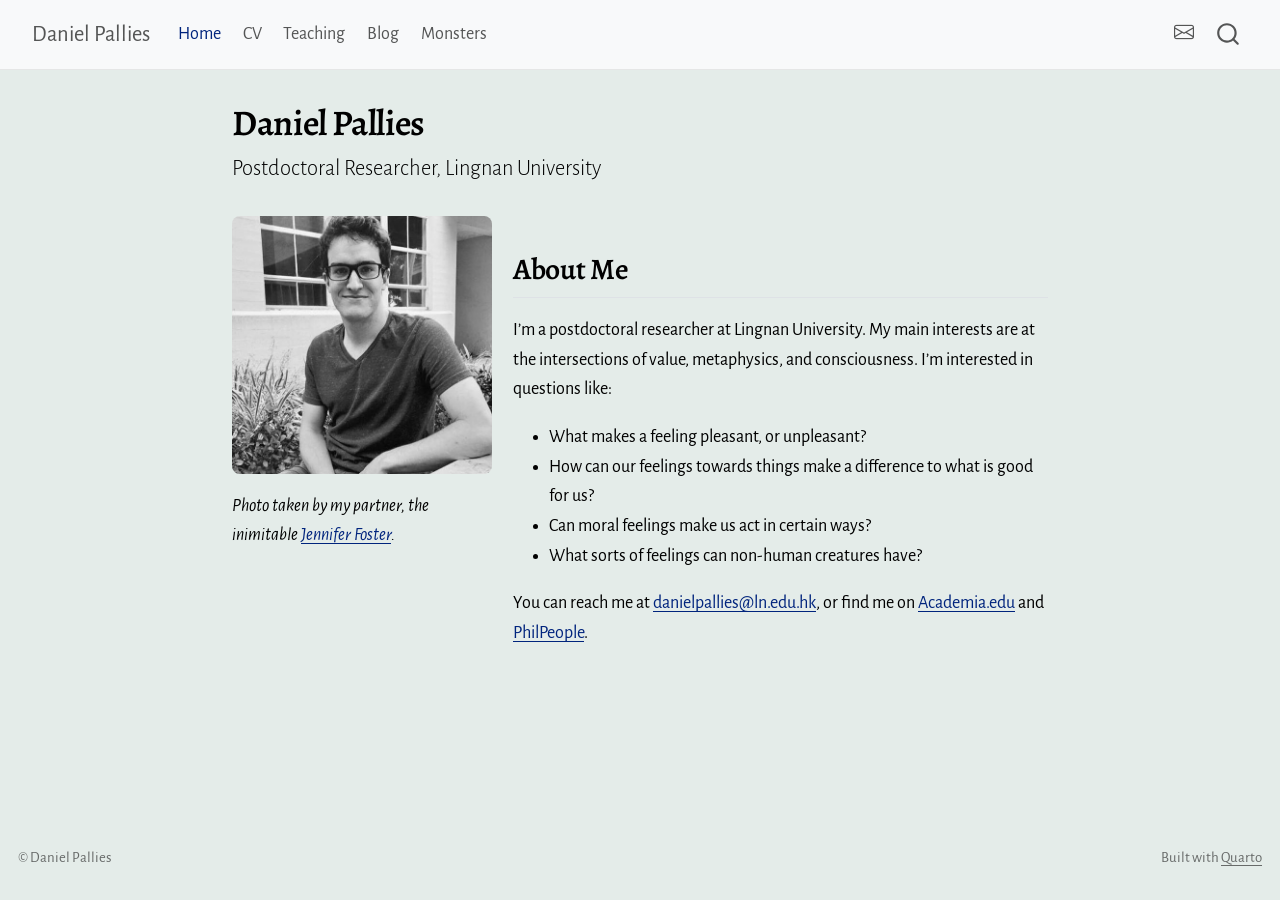
==== index.html @ b2ca537a "Built site for gh-pages" ====
<!DOCTYPE html>
<html xmlns="http://www.w3.org/1999/xhtml" lang="en" xml:lang="en"><head>

<meta charset="utf-8">
<meta name="generator" content="quarto-1.9.38">

<meta name="viewport" content="width=device-width, initial-scale=1.0, user-scalable=yes">


<title>Daniel Pallies</title>
<style>
/* Default styles provided by pandoc.
** See https://pandoc.org/MANUAL.html#variables-for-html for config info.
*/
code{white-space: pre-wrap;}
span.smallcaps{font-variant: small-caps;}
div.columns{display: flex; gap: min(4vw, 1.5em);}
div.column{flex: auto; overflow-x: auto;}
div.hanging-indent{margin-left: 1.5em; text-indent: -1.5em;}
ul.task-list{list-style: none;}
ul.task-list li input[type="checkbox"] {
  width: 0.8em;
  margin: 0 0.8em 0.2em -1em; /* quarto-specific, see https://github.com/quarto-dev/quarto-cli/issues/4556 */ 
  vertical-align: middle;
}
</style>


<script src="site_libs/quarto-nav/quarto-nav.js"></script>
<script src="site_libs/quarto-nav/headroom.min.js"></script>
<script src="site_libs/clipboard/clipboard.min.js"></script>
<script src="site_libs/quarto-search/autocomplete.umd.js"></script>
<script src="site_libs/quarto-search/fuse.min.js"></script>
<script src="site_libs/quarto-search/quarto-search.js"></script>
<meta name="quarto:offset" content="./">
<script src="site_libs/quarto-html/quarto.js" type="module"></script>
<script src="site_libs/quarto-html/tabsets/tabsets.js" type="module"></script>
<script src="site_libs/quarto-html/popper.min.js"></script>
<script src="site_libs/quarto-html/tippy.umd.min.js"></script>
<script src="site_libs/quarto-html/anchor.min.js"></script>
<link href="site_libs/quarto-html/tippy.css" rel="stylesheet">
<link href="site_libs/quarto-html/quarto-syntax-highlighting-15634bcf2e68342d4ad2dfa704d543f6.css" rel="stylesheet" id="quarto-text-highlighting-styles">
<script src="site_libs/bootstrap/bootstrap.min.js"></script>
<link href="site_libs/bootstrap/bootstrap-icons.css" rel="stylesheet">
<link href="site_libs/bootstrap/bootstrap-2fff420187256bed33c6b22c7787db05.min.css" rel="stylesheet" append-hash="true" id="quarto-bootstrap" data-mode="light">
<script id="quarto-search-options" type="application/json">{
  "location": "navbar",
  "copy-button": false,
  "collapse-after": 3,
  "panel-placement": "end",
  "type": "overlay",
  "limit": 50,
  "keyboard-shortcut": [
    "f",
    "/",
    "s"
  ],
  "show-item-context": false,
  "language": {
    "search-no-results-text": "No results",
    "search-matching-documents-text": "matching documents",
    "search-copy-link-title": "Copy link to search",
    "search-hide-matches-text": "Hide additional matches",
    "search-more-match-text": "more match in this document",
    "search-more-matches-text": "more matches in this document",
    "search-clear-button-title": "Clear",
    "search-text-placeholder": "",
    "search-detached-cancel-button-title": "Cancel",
    "search-submit-button-title": "Submit",
    "search-label": "Search"
  }
}</script>


</head>

<body class="nav-fixed fullcontent quarto-light">

<div id="quarto-search-results"></div>
  <header id="quarto-header" class="headroom fixed-top">
    <nav class="navbar navbar-expand-lg " data-bs-theme="dark">
      <div class="navbar-container container-fluid">
      <div class="navbar-brand-container mx-auto">
    <a class="navbar-brand" href="./index.html">
    <span class="navbar-title">Daniel Pallies</span>
    </a>
  </div>
            <div id="quarto-search" class="" title="Search"></div>
          <button class="navbar-toggler" type="button" data-bs-toggle="collapse" data-bs-target="#navbarCollapse" aria-controls="navbarCollapse" role="menu" aria-expanded="false" aria-label="Toggle navigation" onclick="if (window.quartoToggleHeadroom) { window.quartoToggleHeadroom(); }">
  <span class="navbar-toggler-icon"></span>
</button>
          <div class="collapse navbar-collapse" id="navbarCollapse">
            <ul class="navbar-nav navbar-nav-scroll me-auto">
  <li class="nav-item">
    <a class="nav-link active" href="./index.html" aria-current="page"> 
<span class="menu-text">Home</span></a>
  </li>  
  <li class="nav-item">
    <a class="nav-link" href="./cv.html"> 
<span class="menu-text">CV</span></a>
  </li>  
  <li class="nav-item">
    <a class="nav-link" href="./teaching.html"> 
<span class="menu-text">Teaching</span></a>
  </li>  
  <li class="nav-item">
    <a class="nav-link" href="./blog/index.html"> 
<span class="menu-text">Blog</span></a>
  </li>  
  <li class="nav-item">
    <a class="nav-link" href="./monsters.html"> 
<span class="menu-text">Monsters</span></a>
  </li>  
</ul>
            <ul class="navbar-nav navbar-nav-scroll ms-auto">
  <li class="nav-item compact">
    <a class="nav-link" href="mailto:danielpallies@ln.edu.hk"> <i class="bi bi-envelope" role="img" aria-label="Email">
</i> 
<span class="menu-text"></span></a>
  </li>  
</ul>
          </div> <!-- /navcollapse -->
            <div class="quarto-navbar-tools">
</div>
      </div> <!-- /container-fluid -->
    </nav>
</header>
<!-- content -->
<div id="quarto-content" class="quarto-container page-columns page-rows-contents page-layout-article page-navbar">
<!-- sidebar -->
<!-- margin-sidebar -->
    
<!-- main -->
<main class="content" id="quarto-document-content">

<header id="title-block-header" class="quarto-title-block default">
<div class="quarto-title">
<h1 class="title">Daniel Pallies</h1>
<p class="subtitle lead">Postdoctoral Researcher, Lingnan University</p>
</div>



<div class="quarto-title-meta">

    
  
    
  </div>
  


</header>


<div class="grid">
<div class="g-col-12 g-col-md-4">
<!-- Replace assets/profile.jpg with your photo, then delete this comment. -->
<p><img src="assets/profile.jpg" class="profile-photo img-fluid" alt="Daniel Pallies"></p>
<p><em>Photo taken by my partner, the inimitable <a href="http://fosterphilosophy.com">Jennifer Foster</a>.</em></p>
</div>
<section id="about-me" class="level2 g-col-12 g-col-md-8">
<h2 class="anchored" data-anchor-id="about-me">About Me</h2>
<p>I’m a postdoctoral researcher at Lingnan University. My main interests are at the intersections of value, metaphysics, and consciousness. I’m interested in questions like:</p>
<ul>
<li>What makes a feeling pleasant, or unpleasant?</li>
<li>How can our feelings towards things make a difference to what is good for us?</li>
<li>Can moral feelings make us act in certain ways?</li>
<li>What sorts of feelings can non-human creatures have?</li>
</ul>
<p>You can reach me at <a href="mailto:danielpallies@ln.edu.hk" class="email">danielpallies@ln.edu.hk</a>, or find me on <a href="https://usc.academia.edu/DanielPallies">Academia.edu</a> and <a href="https://philpeople.org/profiles/daniel-pallies">PhilPeople</a>.</p>
</section>
</div>



</main> <!-- /main -->
<script id="quarto-html-after-body" type="application/javascript">
  window.document.addEventListener("DOMContentLoaded", function (event) {
    const icon = "";
    const anchorJS = new window.AnchorJS();
    anchorJS.options = {
      placement: 'right',
      icon: icon
    };
    anchorJS.add('.anchored');
    const isCodeAnnotation = (el) => {
      for (const clz of el.classList) {
        if (clz.startsWith('code-annotation-')) {                     
          return true;
        }
      }
      return false;
    }
    const onCopySuccess = function(e) {
      // button target
      const button = e.trigger;
      // don't keep focus
      button.blur();
      // flash "checked"
      button.classList.add('code-copy-button-checked');
      var currentTitle = button.getAttribute("title");
      button.setAttribute("title", "Copied!");
      let tooltip;
      if (window.bootstrap) {
        button.setAttribute("data-bs-toggle", "tooltip");
        button.setAttribute("data-bs-placement", "left");
        button.setAttribute("data-bs-title", "Copied!");
        tooltip = new bootstrap.Tooltip(button, 
          { trigger: "manual", 
            customClass: "code-copy-button-tooltip",
            offset: [0, -8]});
        tooltip.show();    
      }
      setTimeout(function() {
        if (tooltip) {
          tooltip.hide();
          button.removeAttribute("data-bs-title");
          button.removeAttribute("data-bs-toggle");
          button.removeAttribute("data-bs-placement");
        }
        button.setAttribute("title", currentTitle);
        button.classList.remove('code-copy-button-checked');
      }, 1000);
      // clear code selection
      e.clearSelection();
    }
    const getTextToCopy = function(trigger) {
      const outerScaffold = trigger.parentElement.cloneNode(true);
      const codeEl = outerScaffold.querySelector('code');
      for (const childEl of codeEl.children) {
        if (isCodeAnnotation(childEl)) {
          childEl.remove();
        }
      }
      return codeEl.innerText;
    }
    const clipboard = new window.ClipboardJS('.code-copy-button:not([data-in-quarto-modal])', {
      text: getTextToCopy
    });
    clipboard.on('success', onCopySuccess);
    if (window.document.getElementById('quarto-embedded-source-code-modal')) {
      const clipboardModal = new window.ClipboardJS('.code-copy-button[data-in-quarto-modal]', {
        text: getTextToCopy,
        container: window.document.getElementById('quarto-embedded-source-code-modal')
      });
      clipboardModal.on('success', onCopySuccess);
    }
      var localhostRegex = new RegExp(/^(?:http|https):\/\/localhost\:?[0-9]*\//);
      var mailtoRegex = new RegExp(/^mailto:/);
        var filterRegex = new RegExp("https:\/\/danielpallies\.com");
      var isInternal = (href) => {
          return filterRegex.test(href) || localhostRegex.test(href) || mailtoRegex.test(href);
      }
      // Inspect non-navigation links and adorn them if external
     var links = window.document.querySelectorAll('a[href]:not(.nav-link):not(.navbar-brand):not(.toc-action):not(.sidebar-link):not(.sidebar-item-toggle):not(.pagination-link):not(.no-external):not([aria-hidden]):not(.dropdown-item):not(.quarto-navigation-tool):not(.about-link)');
      for (var i=0; i<links.length; i++) {
        const link = links[i];
        if (!isInternal(link.href)) {
          // undo the damage that might have been done by quarto-nav.js in the case of
          // links that we want to consider external
          if (link.dataset.originalHref !== undefined) {
            link.href = link.dataset.originalHref;
          }
        }
      }
    function tippyHover(el, contentFn, onTriggerFn, onUntriggerFn) {
      const config = {
        allowHTML: true,
        maxWidth: 500,
        delay: 100,
        arrow: false,
        appendTo: function(el) {
            return el.parentElement;
        },
        interactive: true,
        interactiveBorder: 10,
        theme: 'quarto',
        placement: 'bottom-start',
      };
      if (contentFn) {
        config.content = contentFn;
      }
      if (onTriggerFn) {
        config.onTrigger = onTriggerFn;
      }
      if (onUntriggerFn) {
        config.onUntrigger = onUntriggerFn;
      }
      window.tippy(el, config); 
    }
    const noterefs = window.document.querySelectorAll('a[role="doc-noteref"]');
    for (var i=0; i<noterefs.length; i++) {
      const ref = noterefs[i];
      tippyHover(ref, function() {
        // use id or data attribute instead here
        let href = ref.getAttribute('data-footnote-href') || ref.getAttribute('href');
        try { href = new URL(href).hash; } catch {}
        const id = href.replace(/^#\/?/, "");
        const note = window.document.getElementById(id);
        if (note) {
          return note.innerHTML;
        } else {
          return "";
        }
      });
    }
    const xrefs = window.document.querySelectorAll('a.quarto-xref');
    const processXRef = (id, note) => {
      // Strip column container classes
      const stripColumnClz = (el) => {
        el.classList.remove("page-full", "page-columns");
        if (el.children) {
          for (const child of el.children) {
            stripColumnClz(child);
          }
        }
      }
      stripColumnClz(note)
      if (id === null || id.startsWith('sec-')) {
        // Special case sections, only their first couple elements
        const container = document.createElement("div");
        if (note.children && note.children.length > 2) {
          container.appendChild(note.children[0].cloneNode(true));
          for (let i = 1; i < note.children.length; i++) {
            const child = note.children[i];
            if (child.tagName === "P" && child.innerText === "") {
              continue;
            } else {
              container.appendChild(child.cloneNode(true));
              break;
            }
          }
          if (window.Quarto?.typesetMath) {
            window.Quarto.typesetMath(container);
          }
          return container.innerHTML
        } else {
          if (window.Quarto?.typesetMath) {
            window.Quarto.typesetMath(note);
          }
          return note.innerHTML;
        }
      } else {
        // Remove any anchor links if they are present
        const anchorLink = note.querySelector('a.anchorjs-link');
        if (anchorLink) {
          anchorLink.remove();
        }
        if (window.Quarto?.typesetMath) {
          window.Quarto.typesetMath(note);
        }
        if (note.classList.contains("callout")) {
          return note.outerHTML;
        } else {
          return note.innerHTML;
        }
      }
    }
    for (var i=0; i<xrefs.length; i++) {
      const xref = xrefs[i];
      tippyHover(xref, undefined, function(instance) {
        instance.disable();
        let url = xref.getAttribute('href');
        let hash = undefined; 
        if (url.startsWith('#')) {
          hash = url;
        } else {
          try { hash = new URL(url).hash; } catch {}
        }
        if (hash) {
          const id = hash.replace(/^#\/?/, "");
          const note = window.document.getElementById(id);
          if (note !== null) {
            try {
              const html = processXRef(id, note.cloneNode(true));
              instance.setContent(html);
            } finally {
              instance.enable();
              instance.show();
            }
          } else {
            // See if we can fetch this
            fetch(url.split('#')[0])
            .then(res => res.text())
            .then(html => {
              const parser = new DOMParser();
              const htmlDoc = parser.parseFromString(html, "text/html");
              const note = htmlDoc.getElementById(id);
              if (note !== null) {
                const html = processXRef(id, note);
                instance.setContent(html);
              } 
            }).finally(() => {
              instance.enable();
              instance.show();
            });
          }
        } else {
          // See if we can fetch a full url (with no hash to target)
          // This is a special case and we should probably do some content thinning / targeting
          fetch(url)
          .then(res => res.text())
          .then(html => {
            const parser = new DOMParser();
            const htmlDoc = parser.parseFromString(html, "text/html");
            const note = htmlDoc.querySelector('main.content');
            if (note !== null) {
              // This should only happen for chapter cross references
              // (since there is no id in the URL)
              // remove the first header
              if (note.children.length > 0 && note.children[0].tagName === "HEADER") {
                note.children[0].remove();
              }
              const html = processXRef(null, note);
              instance.setContent(html);
            } 
          }).finally(() => {
            instance.enable();
            instance.show();
          });
        }
      }, function(instance) {
      });
    }
        let selectedAnnoteEl;
        const selectorForAnnotation = ( cell, annotation) => {
          let cellAttr = 'data-code-cell="' + cell + '"';
          let lineAttr = 'data-code-annotation="' +  annotation + '"';
          const selector = 'span[' + cellAttr + '][' + lineAttr + ']';
          return selector;
        }
        const selectCodeLines = (annoteEl) => {
          const doc = window.document;
          const targetCell = annoteEl.getAttribute("data-target-cell");
          const targetAnnotation = annoteEl.getAttribute("data-target-annotation");
          const annoteSpan = window.document.querySelector(selectorForAnnotation(targetCell, targetAnnotation));
          const lines = annoteSpan.getAttribute("data-code-lines").split(",");
          const lineIds = lines.map((line) => {
            return targetCell + "-" + line;
          })
          let top = null;
          let height = null;
          let parent = null;
          if (lineIds.length > 0) {
              //compute the position of the single el (top and bottom and make a div)
              const el = window.document.getElementById(lineIds[0]);
              top = el.offsetTop;
              height = el.offsetHeight;
              parent = el.parentElement.parentElement;
            if (lineIds.length > 1) {
              const lastEl = window.document.getElementById(lineIds[lineIds.length - 1]);
              const bottom = lastEl.offsetTop + lastEl.offsetHeight;
              height = bottom - top;
            }
            if (top !== null && height !== null && parent !== null) {
              // cook up a div (if necessary) and position it 
              let div = window.document.getElementById("code-annotation-line-highlight");
              if (div === null) {
                div = window.document.createElement("div");
                div.setAttribute("id", "code-annotation-line-highlight");
                div.style.position = 'absolute';
                parent.appendChild(div);
              }
              div.style.top = top - 2 + "px";
              div.style.height = height + 4 + "px";
              div.style.left = 0;
              let gutterDiv = window.document.getElementById("code-annotation-line-highlight-gutter");
              if (gutterDiv === null) {
                gutterDiv = window.document.createElement("div");
                gutterDiv.setAttribute("id", "code-annotation-line-highlight-gutter");
                gutterDiv.style.position = 'absolute';
                const codeCell = window.document.getElementById(targetCell);
                const gutter = codeCell.querySelector('.code-annotation-gutter');
                gutter.appendChild(gutterDiv);
              }
              gutterDiv.style.top = top - 2 + "px";
              gutterDiv.style.height = height + 4 + "px";
            }
            selectedAnnoteEl = annoteEl;
          }
        };
        const unselectCodeLines = () => {
          const elementsIds = ["code-annotation-line-highlight", "code-annotation-line-highlight-gutter"];
          elementsIds.forEach((elId) => {
            const div = window.document.getElementById(elId);
            if (div) {
              div.remove();
            }
          });
          selectedAnnoteEl = undefined;
        };
          // Handle positioning of the toggle
      window.addEventListener(
        "resize",
        throttle(() => {
          elRect = undefined;
          if (selectedAnnoteEl) {
            selectCodeLines(selectedAnnoteEl);
          }
        }, 10)
      );
      function throttle(fn, ms) {
      let throttle = false;
      let timer;
        return (...args) => {
          if(!throttle) { // first call gets through
              fn.apply(this, args);
              throttle = true;
          } else { // all the others get throttled
              if(timer) clearTimeout(timer); // cancel #2
              timer = setTimeout(() => {
                fn.apply(this, args);
                timer = throttle = false;
              }, ms);
          }
        };
      }
        // Attach click handler to the DT
        const annoteDls = window.document.querySelectorAll('dt[data-target-cell]');
        for (const annoteDlNode of annoteDls) {
          annoteDlNode.addEventListener('click', (event) => {
            const clickedEl = event.target;
            if (clickedEl !== selectedAnnoteEl) {
              unselectCodeLines();
              const activeEl = window.document.querySelector('dt[data-target-cell].code-annotation-active');
              if (activeEl) {
                activeEl.classList.remove('code-annotation-active');
              }
              selectCodeLines(clickedEl);
              clickedEl.classList.add('code-annotation-active');
            } else {
              // Unselect the line
              unselectCodeLines();
              clickedEl.classList.remove('code-annotation-active');
            }
          });
        }
    const findCites = (el) => {
      const parentEl = el.parentElement;
      if (parentEl) {
        const cites = parentEl.dataset.cites;
        if (cites) {
          return {
            el,
            cites: cites.split(' ')
          };
        } else {
          return findCites(el.parentElement)
        }
      } else {
        return undefined;
      }
    };
    var bibliorefs = window.document.querySelectorAll('a[role="doc-biblioref"]');
    for (var i=0; i<bibliorefs.length; i++) {
      const ref = bibliorefs[i];
      const citeInfo = findCites(ref);
      if (citeInfo) {
        tippyHover(citeInfo.el, function() {
          var popup = window.document.createElement('div');
          citeInfo.cites.forEach(function(cite) {
            var citeDiv = window.document.createElement('div');
            citeDiv.classList.add('hanging-indent');
            citeDiv.classList.add('csl-entry');
            var biblioDiv = window.document.getElementById('ref-' + cite);
            if (biblioDiv) {
              citeDiv.innerHTML = biblioDiv.innerHTML;
            }
            popup.appendChild(citeDiv);
          });
          return popup.innerHTML;
        });
      }
    }
  });
  </script>
</div> <!-- /content -->
<footer class="footer">
  <div class="nav-footer">
    <div class="nav-footer-left">
<p>© Daniel Pallies</p>
</div>   
    <div class="nav-footer-center">
      &nbsp;
    </div>
    <div class="nav-footer-right">
<p>Built with <a href="https://quarto.org">Quarto</a></p>
</div>
  </div>
</footer>




</body></html>
---- site_libs/quarto-html/tippy.css ----
.tippy-box[data-animation=fade][data-state=hidden]{opacity:0}[data-tippy-root]{max-width:calc(100vw - 10px)}.tippy-box{position:relative;background-color:#333;color:#fff;border-radius:4px;font-size:14px;line-height:1.4;white-space:normal;outline:0;transition-property:transform,visibility,opacity}.tippy-box[data-placement^=top]>.tippy-arrow{bottom:0}.tippy-box[data-placement^=top]>.tippy-arrow:before{bottom:-7px;left:0;border-width:8px 8px 0;border-top-color:initial;transform-origin:center top}.tippy-box[data-placement^=bottom]>.tippy-arrow{top:0}.tippy-box[data-placement^=bottom]>.tippy-arrow:before{top:-7px;left:0;border-width:0 8px 8px;border-bottom-color:initial;transform-origin:center bottom}.tippy-box[data-placement^=left]>.tippy-arrow{right:0}.tippy-box[data-placement^=left]>.tippy-arrow:before{border-width:8px 0 8px 8px;border-left-color:initial;right:-7px;transform-origin:center left}.tippy-box[data-placement^=right]>.tippy-arrow{left:0}.tippy-box[data-placement^=right]>.tippy-arrow:before{left:-7px;border-width:8px 8px 8px 0;border-right-color:initial;transform-origin:center right}.tippy-box[data-inertia][data-state=visible]{transition-timing-function:cubic-bezier(.54,1.5,.38,1.11)}.tippy-arrow{width:16px;height:16px;color:#333}.tippy-arrow:before{content:"";position:absolute;border-color:transparent;border-style:solid}.tippy-content{position:relative;padding:5px 9px;z-index:1}
---- site_libs/quarto-html/quarto-syntax-highlighting-15634bcf2e68342d4ad2dfa704d543f6.css ----
/* quarto syntax highlight colors */
:root {
  --quarto-hl-ot-color: #003B4F;
  --quarto-hl-at-color: #657422;
  --quarto-hl-ss-color: #20794D;
  --quarto-hl-an-color: #5E5E5E;
  --quarto-hl-fu-color: #4758AB;
  --quarto-hl-st-color: #20794D;
  --quarto-hl-cf-color: #003B4F;
  --quarto-hl-op-color: #5E5E5E;
  --quarto-hl-er-color: #AD0000;
  --quarto-hl-bn-color: #AD0000;
  --quarto-hl-al-color: #AD0000;
  --quarto-hl-va-color: #111111;
  --quarto-hl-bu-color: inherit;
  --quarto-hl-ex-color: inherit;
  --quarto-hl-pp-color: #AD0000;
  --quarto-hl-in-color: #5E5E5E;
  --quarto-hl-vs-color: #20794D;
  --quarto-hl-wa-color: #5E5E5E;
  --quarto-hl-do-color: #5E5E5E;
  --quarto-hl-im-color: #00769E;
  --quarto-hl-ch-color: #20794D;
  --quarto-hl-dt-color: #AD0000;
  --quarto-hl-fl-color: #AD0000;
  --quarto-hl-co-color: #5E5E5E;
  --quarto-hl-cv-color: #5E5E5E;
  --quarto-hl-cn-color: #8f5902;
  --quarto-hl-sc-color: #5E5E5E;
  --quarto-hl-dv-color: #AD0000;
  --quarto-hl-kw-color: #003B4F;
}

/* other quarto variables */
:root {
  --quarto-font-monospace: SFMono-Regular, Menlo, Monaco, Consolas, "Liberation Mono", "Courier New", monospace;
}

/* syntax highlight based on Pandoc's rules */
pre > code.sourceCode > span {
  color: #003B4F;
}

code.sourceCode > span {
  color: #003B4F;
}

div.sourceCode,
div.sourceCode pre.sourceCode {
  color: #003B4F;
}

/* Normal */
code span {
  color: #003B4F;
}

/* Alert */
code span.al {
  color: #AD0000;
  font-style: inherit;
}

/* Annotation */
code span.an {
  color: #5E5E5E;
  font-style: inherit;
}

/* Attribute */
code span.at {
  color: #657422;
  font-style: inherit;
}

/* BaseN */
code span.bn {
  color: #AD0000;
  font-style: inherit;
}

/* BuiltIn */
code span.bu {
  font-style: inherit;
}

/* ControlFlow */
code span.cf {
  color: #003B4F;
  font-weight: bold;
  font-style: inherit;
}

/* Char */
code span.ch {
  color: #20794D;
  font-style: inherit;
}

/* Constant */
code span.cn {
  color: #8f5902;
  font-style: inherit;
}

/* Comment */
code span.co {
  color: #5E5E5E;
  font-style: inherit;
}

/* CommentVar */
code span.cv {
  color: #5E5E5E;
  font-style: italic;
}

/* Documentation */
code span.do {
  color: #5E5E5E;
  font-style: italic;
}

/* DataType */
code span.dt {
  color: #AD0000;
  font-style: inherit;
}

/* DecVal */
code span.dv {
  color: #AD0000;
  font-style: inherit;
}

/* Error */
code span.er {
  color: #AD0000;
  font-style: inherit;
}

/* Extension */
code span.ex {
  font-style: inherit;
}

/* Float */
code span.fl {
  color: #AD0000;
  font-style: inherit;
}

/* Function */
code span.fu {
  color: #4758AB;
  font-style: inherit;
}

/* Import */
code span.im {
  color: #00769E;
  font-style: inherit;
}

/* Information */
code span.in {
  color: #5E5E5E;
  font-style: inherit;
}

/* Keyword */
code span.kw {
  color: #003B4F;
  font-weight: bold;
  font-style: inherit;
}

/* Operator */
code span.op {
  color: #5E5E5E;
  font-style: inherit;
}

/* Other */
code span.ot {
  color: #003B4F;
  font-style: inherit;
}

/* Preprocessor */
code span.pp {
  color: #AD0000;
  font-style: inherit;
}

/* SpecialChar */
code span.sc {
  color: #5E5E5E;
  font-style: inherit;
}

/* SpecialString */
code span.ss {
  color: #20794D;
  font-style: inherit;
}

/* String */
code span.st {
  color: #20794D;
  font-style: inherit;
}

/* Variable */
code span.va {
  color: #111111;
  font-style: inherit;
}

/* VerbatimString */
code span.vs {
  color: #20794D;
  font-style: inherit;
}

/* Warning */
code span.wa {
  color: #5E5E5E;
  font-style: italic;
}

.prevent-inlining {
  content: "</";
}

/*# sourceMappingURL=f23921c56f73e400b49028c9186a1aa0.css.map */
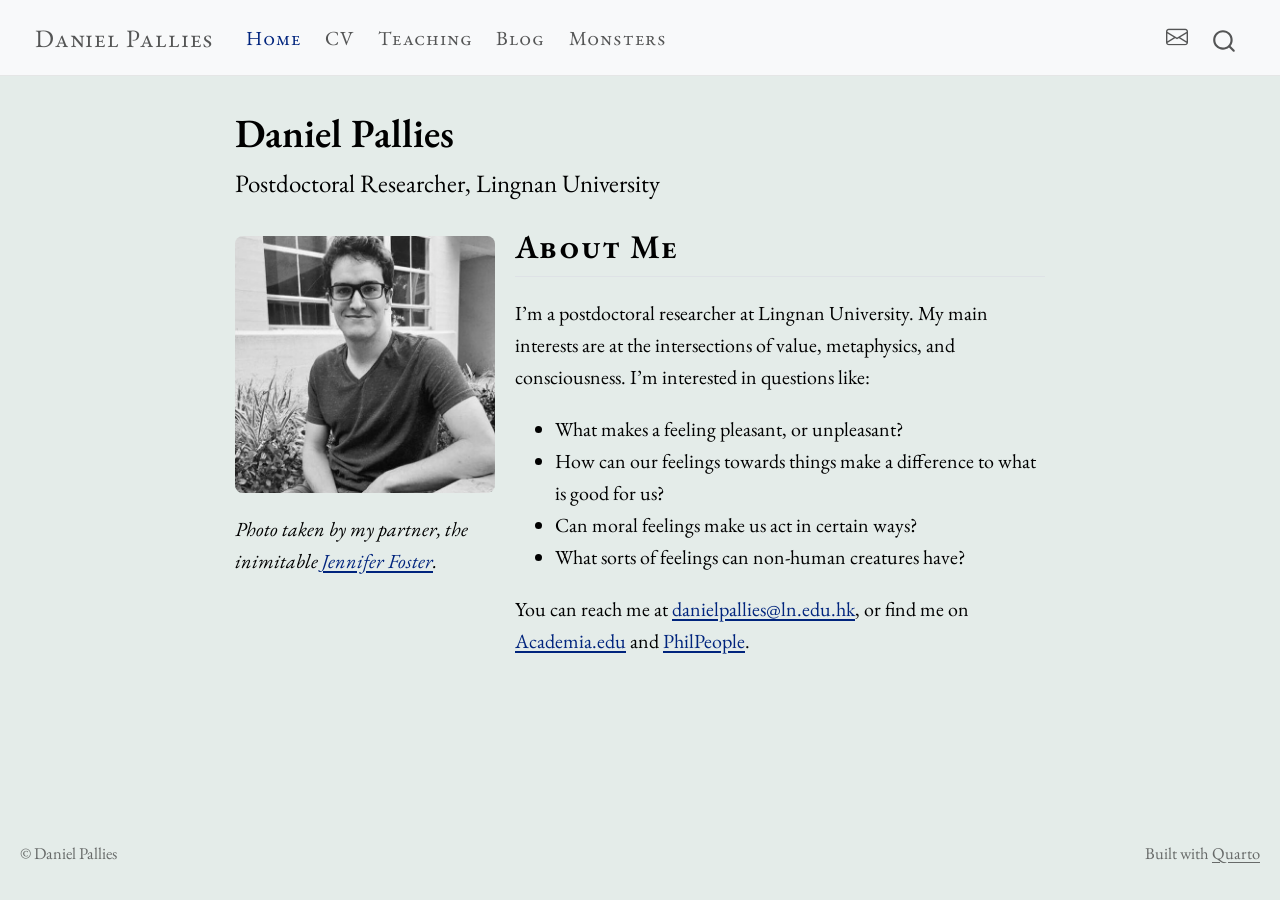
==== commit e66038e7: "Built site for gh-pages" ====
--- a/index.html
+++ b/index.html
@@ -42,7 +42,7 @@
 <link href="site_libs/quarto-html/quarto-syntax-highlighting-15634bcf2e68342d4ad2dfa704d543f6.css" rel="stylesheet" id="quarto-text-highlighting-styles">
 <script src="site_libs/bootstrap/bootstrap.min.js"></script>
 <link href="site_libs/bootstrap/bootstrap-icons.css" rel="stylesheet">
-<link href="site_libs/bootstrap/bootstrap-2fff420187256bed33c6b22c7787db05.min.css" rel="stylesheet" append-hash="true" id="quarto-bootstrap" data-mode="light">
+<link href="site_libs/bootstrap/bootstrap-47bb6fc7c3c2747b903ec6d3b62b0a3a.min.css" rel="stylesheet" append-hash="true" id="quarto-bootstrap" data-mode="light">
 <script id="quarto-search-options" type="application/json">{
   "location": "navbar",
   "copy-button": false,
